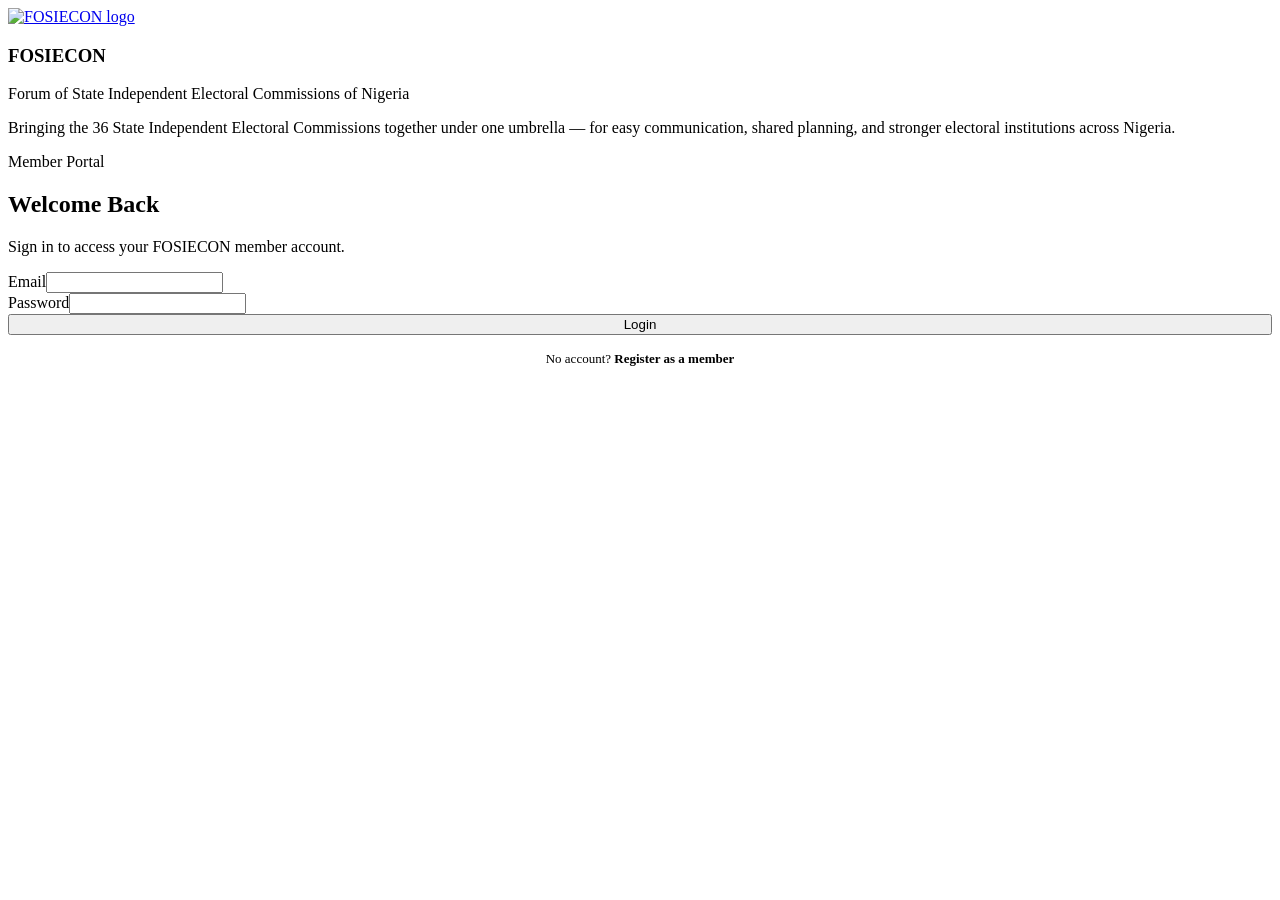
==== frontend/login.html @ e7c86346 "Add authentication system and deployment readiness fixes Adds the member/admin login system (login.h" ====
<!DOCTYPE html>
<html lang="en">
<head>
<meta charset="UTF-8">
<base href="/">
<meta name="viewport" content="width=device-width, initial-scale=1.0">
<title>Member Login | FOSIECON</title>
<meta name="description" content="Log in or register for the FOSIECON member portal.">
<meta name="robots" content="noindex, nofollow">
<link rel="icon" type="image/jpeg" href="images/logo.jpg">
<link rel="apple-touch-icon" href="images/logo.jpg">
<link rel="stylesheet" href="css/main.css">
</head>
<body>

<section class="page-section active" id="page-login">
  <div class="auth-wrap">
    <div class="auth-brand-panel">
      <a href="/" aria-label="Back to FOSIECON home">
        <div class="auth-logo-badge"><img src="images/logo.jpg" alt="FOSIECON logo"></div>
      </a>
      <h3>FOSIECON</h3>
      <div class="auth-chairman-role">Forum of State Independent Electoral Commissions of Nigeria</div>
      <p class="auth-quote">Bringing the 36 State Independent Electoral Commissions together under one umbrella — for easy communication, shared planning, and stronger electoral institutions across Nigeria.</p>
    </div>

    <div class="auth-form-panel">
      <div class="auth-form-inner">
        <div class="eyebrow">Member Portal</div>
        <h2 id="auth-heading">Welcome Back</h2>
        <p class="auth-sub" id="auth-subtext">Sign in to access your FOSIECON member account.</p>

        <form id="login-form" onsubmit="handleLogin(event)">
          <div class="form-group"><label>Email</label><input type="email" id="login-email" required></div>
          <div class="form-group"><label>Password</label><input type="password" id="login-password" required></div>
          <button class="btn-primary" type="submit" style="width:100%;justify-content:center;">Login</button>
          <div class="form-error" id="login-error"></div>
          <p style="text-align:center;margin-top:16px;font-size:13px;color:var(--slate-light);">
            No account? <a style="color:var(--navy);font-weight:600;cursor:pointer;" onclick="toggleAuthForm()">Register as a member</a>
          </p>
        </form>

        <form id="register-form" onsubmit="handleRegister(event)" style="display:none;">
          <div class="form-group"><label>Full Name</label><input type="text" id="reg-name" required></div>
          <div class="form-group"><label>Email</label><input type="email" id="reg-email" required></div>
          <div class="form-group"><label>Phone</label><input type="text" id="reg-phone"></div>
          <div class="form-group"><label>Representing Commission (optional)</label>
            <select id="reg-commission"><option value="">— Select —</option></select>
          </div>
          <div class="form-group"><label>Password</label><input type="password" id="reg-password" required minlength="8"></div>
          <button class="btn-primary" type="submit" style="width:100%;justify-content:center;">Create Account</button>
          <div class="form-error" id="register-error"></div>
          <p style="text-align:center;margin-top:16px;font-size:13px;color:var(--slate-light);">
            Already have an account? <a style="color:var(--navy);font-weight:600;cursor:pointer;" onclick="toggleAuthForm()">Login</a>
          </p>
        </form>
      </div>
    </div>
  </div>
</section>

<script src="js/api.js"></script>
<script src="js/router.js"></script>
<script src="js/auth-page.js"></script>
</body>
</html>
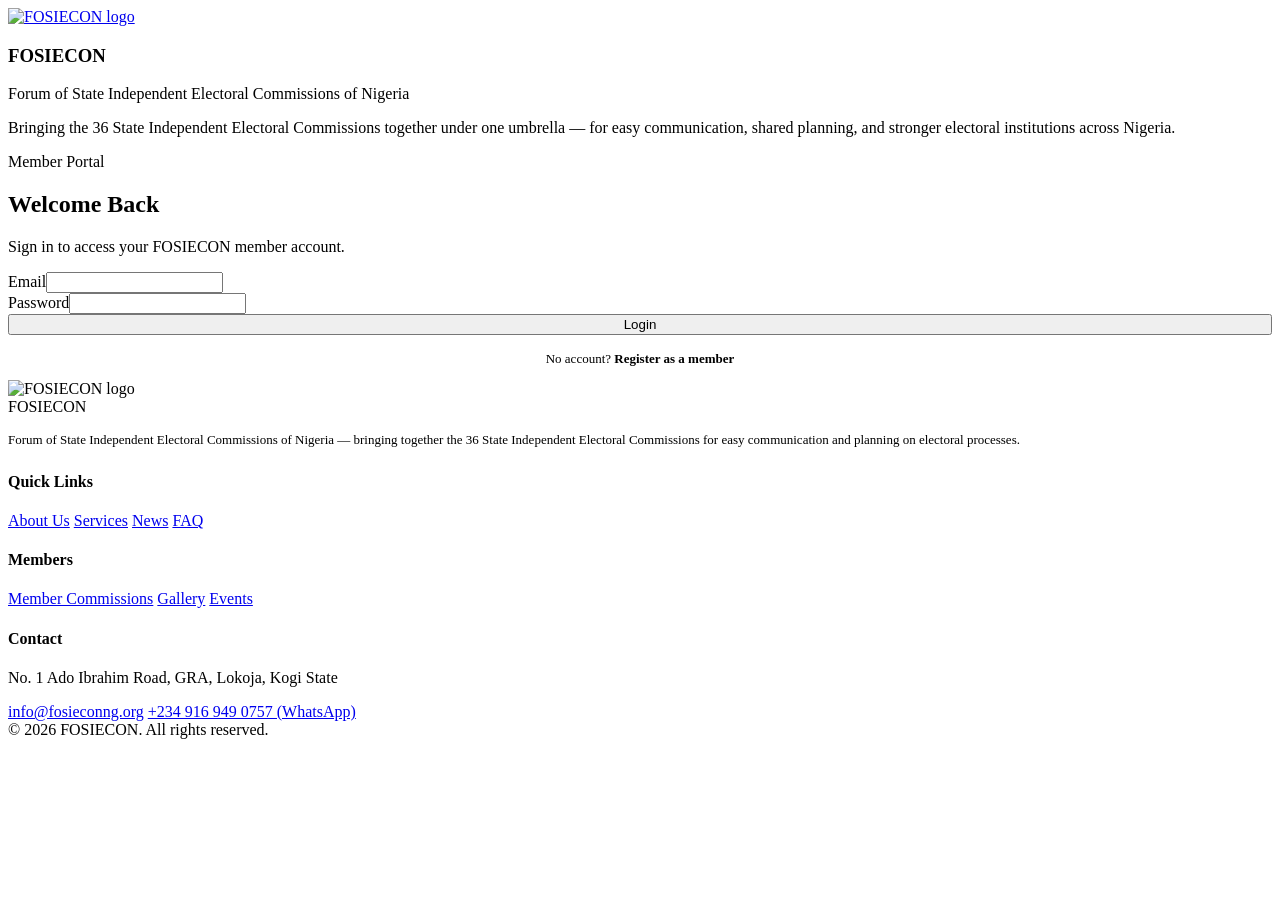
==== commit 18dd8865: "Tint Services cards; add footer to the login page Service cards were flat white, blending into the w" ====
--- a/frontend/login.html
+++ b/frontend/login.html
@@ -59,8 +59,41 @@
   </div>
 </section>
 
+<footer>
+  <div class="footer-grid">
+    <div>
+      <div class="footer-brand"><div class="nav-seal"><img src="images/logo.jpg" alt="FOSIECON logo"></div><div class="footer-brand-name">FOSIECON</div></div>
+      <p style="font-size:13px;line-height:1.7;">Forum of State Independent Electoral Commissions of Nigeria — bringing together the 36 State Independent Electoral Commissions for easy communication and planning on electoral processes.</p>
+    </div>
+    <div class="footer-col">
+      <h4>Quick Links</h4>
+      <a href="about">About Us</a>
+      <a href="services">Services</a>
+      <a href="news">News</a>
+      <a href="faq">FAQ</a>
+    </div>
+    <div class="footer-col">
+      <h4>Members</h4>
+      <a href="team">Member Commissions</a>
+      <a href="gallery">Gallery</a>
+      <a href="events">Events</a>
+    </div>
+    <div class="footer-col">
+      <h4>Contact</h4>
+      <p>No. 1 Ado Ibrahim Road, GRA, Lokoja, Kogi State</p>
+      <a href="mailto:info@fosieconng.org">info@fosieconng.org</a>
+      <a href="https://wa.me/2349169490757" target="_blank">+234 916 949 0757 (WhatsApp)</a>
+    </div>
+  </div>
+  <div class="footer-bottom">
+    <span>© <span id="footer-year"></span> FOSIECON. All rights reserved.</span>
+    <a href="privacy" style="color:rgba(255,255,255,.7);">Privacy Policy &amp; Terms</a>
+  </div>
+</footer>
+
 <script src="js/api.js"></script>
 <script src="js/router.js"></script>
 <script src="js/auth-page.js"></script>
+<script>document.getElementById('footer-year').textContent = new Date().getFullYear();</script>
 </body>
 </html>
--- a/frontend/css/main.css
+++ b/frontend/css/main.css
@@ -0,0 +1,460 @@
+/* css/main.css — FOSIECON Design System & Layout
+   Brand direction (from client brief): dark blue + white, Arial, clean and
+   minimal, professional/corporate. */
+:root {
+  --navy: #0B2A5B;
+  --navy-mid: #123B7A;
+  --navy-light: #E9EEF7;
+  --sky: #2F6FED;
+  --ivory: #F7F9FC;
+  --slate: #1F2937;
+  --slate-light: #5B6472;
+  --white: #FFFFFF;
+  --red: #C0392B;
+  --border: #DCE3EE;
+  --shadow: 0 4px 24px rgba(11,42,91,.10);
+  --radius: 8px;
+  --font-display: Arial, 'Helvetica Neue', Helvetica, sans-serif;
+  --font-body: Arial, 'Helvetica Neue', Helvetica, sans-serif;
+}
+*, *::before, *::after { box-sizing: border-box; margin: 0; padding: 0; }
+html { scroll-behavior: smooth; }
+body { font-family: var(--font-body); color: var(--slate); background: var(--white); line-height: 1.6; }
+a { color: inherit; text-decoration: none; }
+img { max-width: 100%; display: block; }
+button { cursor: pointer; font-family: var(--font-body); }
+
+/* ── Typography ───────────────────────────────────────────── */
+h1,h2,h3,h4 { line-height: 1.2; }
+.eyebrow {
+  display: inline-block; background: var(--navy-light);
+  color: var(--navy); font-size: 11px; font-weight: 700;
+  letter-spacing: 1.5px; text-transform: uppercase;
+  padding: 5px 14px; border-radius: 20px; margin-bottom: 14px;
+}
+.section-header { text-align: center; margin-bottom: 52px; }
+.section-header p { color: var(--slate-light); font-size: 16px; max-width: 640px; margin: 0 auto; line-height: 1.7; }
+.header-box {
+  display: inline-block; background: var(--navy-light); border-radius: 14px;
+  padding: 20px 36px; margin: 0 auto 16px; text-align: center;
+}
+.header-box .eyebrow { background: transparent; padding: 0; margin: 0 0 8px; }
+.header-box h2 {
+  font-family: var(--font-display); font-size: clamp(1.6rem, 3.2vw, 2.4rem);
+  font-weight: 700; color: var(--navy); margin: 0; line-height: 1.25;
+}
+
+/* ── Layout ───────────────────────────────────────────────── */
+.section { padding: 72px 5%; }
+.section-inner { max-width: 1200px; margin: 0 auto; }
+.section:nth-of-type(even) { background: var(--ivory); }
+
+/* ── Buttons ──────────────────────────────────────────────── */
+.btn-primary {
+  background: var(--navy); color: var(--white);
+  padding: 13px 28px; border-radius: var(--radius);
+  font-weight: 700; font-size: 14px; transition: .2s; border: none;
+  display: inline-flex; align-items: center; gap: 8px;
+}
+.btn-primary:hover { background: var(--navy-mid); transform: translateY(-1px); }
+.btn-outline {
+  border: 2px solid var(--navy); color: var(--navy);
+  padding: 11px 26px; border-radius: var(--radius);
+  font-weight: 600; font-size: 14px; transition: .2s; background: transparent;
+  display: inline-flex; align-items: center; gap: 8px;
+}
+.btn-outline:hover { background: var(--navy); color: var(--white); }
+.btn-danger {
+  background: var(--red); color: var(--white); padding: 8px 16px;
+  border-radius: var(--radius); font-weight: 600; font-size: 13px; border: none;
+}
+
+/* ── State indicators ────────────────────────────────────── */
+.loading { text-align: center; padding: 48px; color: var(--slate-light); font-size: 15px; }
+.loading::before { content: '⏳ '; }
+.empty-state { text-align: center; padding: 48px; color: var(--slate-light); font-style: italic; }
+.error-state { text-align: center; padding: 24px; color: var(--red); }
+
+/* ── Badges ───────────────────────────────────────────────── */
+.badge-active  { background: #d4edda; color: #155724; padding: 3px 9px; border-radius: 10px; font-size: 11px; font-weight: 600; }
+.badge-pending { background: #fff3cd; color: #856404; padding: 3px 9px; border-radius: 10px; font-size: 11px; font-weight: 600; }
+.badge-draft   { background: #e2e8f0; color: #4a5568; padding: 3px 9px; border-radius: 10px; font-size: 11px; font-weight: 600; }
+
+/* ── Chairman / member spotlight card ────────────────────── */
+.chairman-card {
+  display: grid; grid-template-columns: auto 1fr; gap: 48px;
+  align-items: center; background: var(--ivory); border-radius: 16px;
+  padding: 48px; border: 1px solid var(--border); max-width: 900px; margin: 0 auto;
+}
+.chairman-photo-wrap { text-align: center; }
+.chairman-photo {
+  width: 180px; height: 180px; border-radius: 50%; object-fit: cover;
+  border: 4px solid var(--navy); box-shadow: 0 8px 32px rgba(11,42,91,.2);
+}
+.chairman-photo.large { width: 220px; height: 220px; }
+.chairman-photo-placeholder {
+  width: 180px; height: 180px; border-radius: 50%;
+  background: var(--navy); display: flex; align-items: center; justify-content: center;
+  font-family: var(--font-display); font-size: 3rem; font-weight: 700;
+  color: var(--white); border: 4px solid var(--navy);
+}
+.chairman-photo-placeholder.large { width: 220px; height: 220px; }
+.chairman-info h2 { font-family: var(--font-display); color: var(--navy); font-size: 1.8rem; margin-bottom: 6px; }
+.chairman-role { color: var(--sky); font-weight: 700; font-size: 14px; text-transform: uppercase; letter-spacing: .5px; margin-bottom: 16px; }
+.chairman-info p { color: var(--slate-light); font-size: 15px; line-height: 1.75; margin-bottom: 14px; }
+.chairman-meta { font-size: 13px; color: var(--slate-light); }
+
+/* Chairman full profile card (Team page) — image + name/badge float together,
+   with the biography text wrapping around them, at every screen size. */
+.chairman-full-card { display: block; text-align: left; overflow: hidden; background: linear-gradient(135deg, var(--navy) 0%, #081D3F 100%); border-radius: 16px; padding: 48px; margin-bottom: 48px; }
+.chairman-full-card .chairman-photo-wrap.large { float: left; text-align: left; margin: 0 32px 16px 0; }
+.chairman-full-card .chairman-photo.large,
+.chairman-full-card .chairman-photo-placeholder.large { width: 170px; height: 170px; }
+.chairman-full-card .eyebrow { background: rgba(255,255,255,.15); color: #CFE0FF; }
+.chairman-full-card h2 { color: var(--white); font-family: var(--font-display); font-size: 1.7rem; margin-bottom: 8px; }
+.chairman-role-badge { display: inline-block; background: var(--white); color: var(--navy); padding: 4px 14px; border-radius: 20px; font-size: 12px; font-weight: 700; text-transform: uppercase; letter-spacing: .5px; margin-bottom: 16px; }
+.chairman-full-card p { color: rgba(255,255,255,.85); font-size: 15px; line-height: 1.75; text-align: justify; }
+.chairman-details { margin-top: 16px; display: flex; flex-direction: column; gap: 6px; }
+.chairman-details > div { color: rgba(255,255,255,.75); font-size: 13px; }
+
+/* ── Team grid ────────────────────────────────────────────── */
+.team-grid-inner { display: grid; grid-template-columns: repeat(4,1fr); gap: 24px; }
+.team-card { text-align: center; }
+.team-photo-wrap { margin-bottom: 14px; }
+.team-photo-img { width: 100px; height: 100px; border-radius: 50%; object-fit: cover; margin: 0 auto; border: 3px solid var(--border); }
+.team-photo { width: 100px; height: 100px; border-radius: 50%; margin: 0 auto; background: linear-gradient(135deg, var(--navy), #081D3F); display: flex; align-items: center; justify-content: center; font-family: var(--font-display); font-size: 1.8rem; font-weight: 700; color: var(--white); border: 3px solid var(--border); }
+.team-card h3 { font-family: var(--font-display); font-size: 1rem; color: var(--navy); margin-bottom: 4px; }
+.team-card .team-role { font-size: 12px; color: var(--sky); font-weight: 600; text-transform: uppercase; letter-spacing: .5px; margin-bottom: 6px; }
+.team-card p { font-size: 13px; color: var(--slate-light); }
+
+/* ── Member-state directory ──────────────────────────────── */
+.members-grid { display: grid; grid-template-columns: repeat(auto-fill, minmax(220px, 1fr)); gap: 16px; }
+.member-card { background: var(--white); border: 1px solid var(--border); border-radius: var(--radius); padding: 18px 20px; transition: .2s; }
+.member-card:hover { box-shadow: var(--shadow); border-color: var(--navy); }
+.member-card .member-state { font-family: var(--font-display); font-weight: 700; color: var(--navy); font-size: 15px; }
+.member-card .member-name { font-size: 12px; color: var(--slate-light); margin-top: 6px; line-height: 1.5; }
+.member-card .member-name strong { color: var(--sky); font-weight: 700; letter-spacing: .5px; }
+.member-card .member-chairman { font-size: 12px; color: var(--slate); margin-top: 8px; padding-top: 8px; border-top: 1px solid var(--border); font-weight: 600; }
+
+/* ── Article modal ────────────────────────────────────────── */
+.modal-overlay {
+  display: none; position: fixed; inset: 0; background: rgba(0,0,0,.6);
+  z-index: 3000; align-items: flex-start; justify-content: center;
+  padding: 60px 20px; overflow-y: auto;
+}
+.modal-overlay.open { display: flex; }
+.modal-box {
+  background: var(--white); border-radius: 12px; max-width: 800px; width: 100%;
+  padding: 40px; position: relative;
+}
+.modal-close {
+  position: absolute; top: 16px; right: 16px;
+  background: none; border: none; font-size: 24px; color: var(--slate-light); cursor: pointer;
+}
+.modal-date { font-size: 13px; color: var(--slate-light); margin-bottom: 20px; }
+.modal-box h2 { font-family: var(--font-display); color: var(--navy); font-size: 1.6rem; margin-bottom: 8px; }
+#modal-content { color: var(--slate); font-size: 15px; line-height: 1.8; }
+#modal-content p { margin-bottom: 14px; }
+#modal-media:empty { display: none; }
+#modal-media { margin-bottom: 20px; border-radius: 8px; overflow: hidden; background: #081D3F; }
+
+/* ── Downloads / Publications ─────────────────────────────── */
+.downloads-grid { display: grid; grid-template-columns: repeat(3, 1fr); gap: 20px; }
+.download-card { background: var(--ivory); border: 1px solid var(--border); border-radius: 12px; padding: 24px; display: flex; gap: 16px; align-items: flex-start; transition: .2s; }
+.download-card:hover { border-color: var(--navy); }
+.dl-icon { font-size: 28px; flex-shrink: 0; }
+.dl-info h4 { font-size: 14px; font-weight: 700; color: var(--navy); margin-bottom: 4px; }
+.dl-info p { font-size: 12px; color: var(--slate-light); margin-bottom: 8px; }
+.dl-size { font-size: 11px; color: var(--slate-light); display: block; margin-bottom: 8px; }
+.dl-btn { display: inline-flex; align-items: center; gap: 6px; background: var(--navy); color: var(--white); padding: 6px 14px; border-radius: 4px; font-size: 12px; font-weight: 600; transition: .2s; border: none; cursor: pointer; }
+.dl-btn:hover { background: var(--navy-mid); }
+.doc-modal-box { max-width: 960px; }
+.doc-viewer-wrap { position: relative; width: 100%; height: 75vh; border: 1px solid var(--border); border-radius: 8px; overflow: hidden; background: var(--ivory); }
+.doc-viewer-frame { width: 100%; height: 100%; border: 0; display: block; }
+.doc-viewer-note { margin-top: 12px; font-size: 12px; color: var(--slate-light); text-align: center; font-style: italic; }
+#modal-media video { width: 100%; max-height: 60vh; display: block; }
+#modal-media audio { width: 100%; display: block; padding: 16px; box-sizing: border-box; }
+
+/* ── Admin photo upload ───────────────────────────────────── */
+.admin-photo-section { background: var(--ivory); border-radius: 12px; padding: 24px; margin-bottom: 24px; }
+.admin-photo-section h4 { font-family: var(--font-display); color: var(--navy); margin-bottom: 14px; }
+
+/* ── Admin panel: left sidebar + content, not a horizontal tab row ── */
+.admin-bar{background:var(--slate);padding:12px 5%;display:flex;align-items:center;justify-content:space-between;gap:12px;}
+.admin-bar h3{color:var(--white);font-size:14px;font-weight:700;font-family:var(--font-display);}
+.admin-bar span{color:rgba(255,255,255,.6);font-size:12px;}
+.admin-hamburger{display:none;flex-direction:column;gap:5px;cursor:pointer;padding:6px;background:none;border:none;flex-shrink:0;}
+.admin-hamburger span{width:22px;height:2px;background:var(--white);border-radius:2px;display:block;}
+.admin-grid{display:grid;grid-template-columns:230px 1fr;min-height:70vh;}
+.admin-sidebar{background:var(--navy);padding:20px 0;position:sticky;top:0;max-height:100vh;overflow-y:auto;align-self:start;}
+.admin-sidebar a{display:flex;align-items:center;gap:10px;padding:12px 20px;color:rgba(255,255,255,.75);font-size:13px;font-weight:500;transition:.2s;cursor:pointer;}
+.admin-sidebar a:hover,.admin-sidebar a.active{background:rgba(255,255,255,.1);color:var(--white);border-left:3px solid var(--sky);padding-left:17px;}
+.admin-sidebar-close{display:none;}
+.admin-content{padding:32px;background:var(--ivory);min-width:0;}
+.current-photo { margin-bottom: 12px; }
+
+/* ── Form elements ────────────────────────────────────────── */
+.form-group { margin-bottom: 20px; }
+.form-group label { display: block; font-size: 13px; font-weight: 600; color: var(--navy); margin-bottom: 7px; text-transform: uppercase; letter-spacing: .5px; }
+.form-group input,
+.form-group select,
+.form-group textarea {
+  width: 100%; padding: 12px 16px; border: 1.5px solid var(--border);
+  border-radius: var(--radius); font-family: var(--font-body); font-size: 14px;
+  color: var(--slate); background: var(--white); transition: .2s;
+}
+.form-group input:focus,
+.form-group select:focus,
+.form-group textarea:focus { outline: none; border-color: var(--navy); box-shadow: 0 0 0 3px rgba(11,42,91,.1); }
+.form-group textarea { resize: vertical; min-height: 120px; }
+.form-row { display: grid; grid-template-columns: 1fr 1fr; gap: 16px; }
+.contact-layout { display: grid; grid-template-columns: 1fr 1.3fr; gap: 48px; max-width: 1000px; margin: 0 auto; }
+.form-success { display: none; background: #d4edda; border: 1px solid #c3e6cb; color: #155724; padding: 14px; border-radius: var(--radius); margin-top: 12px; text-align: center; font-size: 14px; }
+.form-error  { display: none; background: #f8d7da; border: 1px solid #f5c6cb; color: #721c24; padding: 14px; border-radius: var(--radius); margin-top: 12px; font-size: 14px; }
+
+/* ── Gallery ──────────────────────────────────────────────── */
+.gallery-grid { display: flex; flex-direction: column; gap: 20px; }
+.gallery-group { border: 1px solid var(--border); border-radius: var(--radius); overflow: hidden; background: var(--white); }
+.gallery-group-header { display: flex; align-items: center; justify-content: space-between; padding: 16px 22px; cursor: pointer; background: var(--navy-light); color: var(--navy); font-family: var(--font-display); font-weight: 700; font-size: 16px; }
+.gallery-group-count { font-weight: 500; font-size: 13px; color: var(--slate-light); }
+.gallery-toggle { transition: transform .25s ease; }
+.gallery-group.open .gallery-toggle { transform: rotate(180deg); }
+.gallery-group-body { display: none; grid-template-columns: repeat(5, 1fr); gap: 14px; padding: 20px; }
+.gallery-group.open .gallery-group-body { display: grid; }
+.gallery-item { width: 100%; height: 220px; border-radius: var(--radius); overflow: hidden; position: relative; cursor: pointer; box-shadow: var(--shadow); transition: transform .2s ease; }
+.gallery-item:hover { transform: translateY(-3px); }
+.gallery-item img, .gallery-item .gallery-media-frame { width: 100%; height: 100%; object-fit: cover; border: none; display: block; }
+.gallery-item .gallery-placeholder { width: 100%; height: 100%; display: flex; flex-direction: column; align-items: center; justify-content: center; background: var(--ivory); color: var(--slate-light); font-size: 32px; text-align: center; gap: 6px; }
+.gallery-item .gallery-caption { position: absolute; left: 0; right: 0; bottom: 0; padding: 8px 10px; background: linear-gradient(0deg, rgba(0,0,0,.75), transparent); color: var(--white); font-size: 12px; line-height: 1.35; max-height: 100%; overflow: hidden; }
+.gallery-item.video-item::before { content: '▶'; position: absolute; top: 10px; right: 10px; z-index: 1; background: rgba(0,0,0,.55); color: var(--white); width: 28px; height: 28px; border-radius: 50%; display: flex; align-items: center; justify-content: center; font-size: 12px; }
+
+.gallery-modal { display: none; position: fixed; inset: 0; background: rgba(8,29,63,.85); z-index: 1000; align-items: center; justify-content: center; padding: 24px; }
+.gallery-modal.open { display: flex; }
+.gallery-modal-box { background: var(--white); border-radius: var(--radius); max-width: 720px; width: 100%; max-height: 90vh; overflow-y: auto; position: relative; }
+.gallery-modal-close { position: absolute; top: 10px; right: 10px; z-index: 1; background: rgba(0,0,0,.55); color: var(--white); border: none; width: 32px; height: 32px; border-radius: 50%; font-size: 16px; }
+.gallery-modal-image { width: 100%; max-height: 60vh; object-fit: contain; background: #081D3F; display: block; border: none; }
+.gallery-modal-title { font-family: var(--font-display); color: var(--navy); font-size: 1.2rem; margin: 18px 22px 6px; }
+.gallery-modal-caption { color: var(--slate-light); font-size: 14px; margin: 0 22px 20px; line-height: 1.6; }
+.gallery-modal-nav { display: none; position: absolute; top: 50%; transform: translateY(-50%); z-index: 1; background: rgba(0,0,0,.55); color: var(--white); border: none; width: 38px; height: 38px; border-radius: 50%; font-size: 20px; cursor: pointer; align-items: center; justify-content: center; transition: .2s; }
+.gallery-modal-nav:hover { background: rgba(0,0,0,.8); }
+.gallery-modal-prev { left: 10px; }
+.gallery-modal-next { right: 10px; }
+.gallery-modal-footer { display: flex; align-items: center; justify-content: space-between; margin: 0 22px 18px; }
+.gallery-modal-counter { font-size: 12px; color: var(--slate-light); }
+.gallery-modal-playpause { display: none; background: var(--ivory); border: 1px solid var(--border); border-radius: 20px; padding: 5px 14px; font-size: 12px; font-weight: 600; color: var(--navy); cursor: pointer; }
+
+/* ── Testimonials ─────────────────────────────────────────── */
+.testimonials-grid { display: grid; grid-template-columns: repeat(3, 1fr); gap: 24px; }
+.testimonial-card { background: var(--white); border: 1px solid var(--border); border-left: 4px solid var(--navy); border-radius: 12px; padding: 28px; }
+.testimonial-card .stars { color: #F5A623; font-size: 14px; margin-bottom: 12px; }
+.testimonial-card p { font-size: 14px; color: var(--slate); line-height: 1.7; margin-bottom: 16px; }
+.testimonial-author { font-family: var(--font-display); font-weight: 700; color: var(--navy); font-size: 14px; }
+.testimonial-author span { display: block; font-size: 12px; color: var(--slate-light); font-weight: 400; margin-top: 2px; }
+
+/* ── FAQ accordion ────────────────────────────────────────── */
+.faq-list { max-width: 820px; margin: 0 auto; display: flex; flex-direction: column; gap: 12px; }
+.faq-item { border: 1px solid var(--border); border-radius: var(--radius); overflow: hidden; background: var(--white); }
+.faq-question { display: flex; align-items: center; justify-content: space-between; padding: 18px 22px; cursor: pointer; font-weight: 700; color: var(--navy); font-size: 15px; }
+.faq-toggle { transition: transform .25s ease; flex-shrink: 0; margin-left: 12px; }
+.faq-item.open .faq-toggle { transform: rotate(45deg); }
+.faq-answer { max-height: 0; overflow: hidden; transition: max-height .25s ease; }
+.faq-item.open .faq-answer { max-height: 400px; }
+.faq-answer-inner { padding: 0 22px 18px; font-size: 14px; color: var(--slate-light); line-height: 1.7; }
+
+/* ── Events / calendar ────────────────────────────────────── */
+.events-list { display: flex; flex-direction: column; gap: 14px; max-width: 820px; margin: 0 auto; }
+.event-card { display: grid; grid-template-columns: 90px 1fr; gap: 20px; background: var(--white); border: 1px solid var(--border); border-radius: var(--radius); padding: 20px; align-items: center; }
+.event-date-box { background: var(--navy); color: var(--white); border-radius: var(--radius); text-align: center; padding: 12px 6px; }
+.event-date-box .day { font-family: var(--font-display); font-size: 1.6rem; font-weight: 700; display: block; line-height: 1; }
+.event-date-box .mon { font-size: 11px; text-transform: uppercase; letter-spacing: .5px; }
+.event-card h3 { font-family: var(--font-display); color: var(--navy); font-size: 1rem; margin-bottom: 4px; }
+.event-card p { font-size: 13px; color: var(--slate-light); }
+.event-meta { font-size: 12px; color: var(--sky); font-weight: 600; margin-top: 6px; }
+
+/* ── Downloads ────────────────────────────────────────────── */
+.downloads-list { display: flex; flex-direction: column; gap: 10px; max-width: 820px; margin: 0 auto; }
+.download-row { display: flex; align-items: center; justify-content: space-between; gap: 16px; background: var(--white); border: 1px solid var(--border); border-radius: var(--radius); padding: 16px 20px; }
+.download-row h4 { font-family: var(--font-display); font-size: 14px; color: var(--navy); }
+.download-row p { font-size: 12px; color: var(--slate-light); margin-top: 2px; }
+
+/* ── Auth (Login / Register) split panel ─────────────────────── */
+.auth-wrap { display: grid; grid-template-columns: 1fr 1fr; min-height: calc(100vh - 70px - 38px); }
+.auth-brand-panel {
+  background: linear-gradient(160deg, var(--navy) 0%, #081D3F 100%);
+  color: var(--white); display: flex; flex-direction: column; align-items: center;
+  justify-content: center; text-align: center; padding: 56px 48px; position: relative; overflow: hidden;
+}
+.auth-brand-panel::before {
+  content: ''; position: absolute; left: -120px; bottom: -120px; width: 420px; height: 420px;
+  border-radius: 50%; background: radial-gradient(circle, rgba(255,255,255,.07) 0%, transparent 70%);
+}
+.auth-logo-badge {
+  width: 96px; height: 96px; border-radius: 50%; background: var(--white);
+  padding: 10px; box-sizing: border-box; display: flex; align-items: center; justify-content: center;
+  border: 3px solid rgba(255,255,255,.85); box-shadow: 0 12px 32px rgba(0,0,0,.3); margin-bottom: 20px;
+}
+.auth-logo-badge img { width: 100%; height: 100%; object-fit: contain; }
+.auth-brand-panel h3 { font-family: var(--font-display); font-size: 1.5rem; letter-spacing: .5px; margin-bottom: 6px; }
+.auth-chairman-role { font-size: 12px; color: #CFE0FF; text-transform: uppercase; letter-spacing: .6px; font-weight: 700; margin-bottom: 24px; max-width: 320px; text-align: center; }
+.auth-quote { font-size: 14.5px; color: rgba(255,255,255,.85); line-height: 1.8; max-width: 380px; margin-bottom: 0; }
+.auth-form-panel { display: flex; align-items: center; justify-content: center; padding: 56px 40px; background: var(--white); }
+.auth-form-inner { width: 100%; max-width: 380px; }
+.auth-form-inner .eyebrow { margin-bottom: 10px; }
+.auth-form-inner h2 { font-family: var(--font-display); color: var(--navy); font-size: 1.7rem; margin-bottom: 6px; }
+.auth-sub { color: var(--slate-light); font-size: 14px; margin-bottom: 28px; }
+@media (max-width: 900px) {
+  .auth-wrap { grid-template-columns: 1fr; min-height: auto; }
+  .auth-brand-panel { padding: 40px 24px; }
+  .auth-logo-badge { width: 76px; height: 76px; }
+  .auth-form-panel { padding: 40px 24px; }
+}
+
+/* ── Inline critical styles (nav, hero) ──────────────────────── */
+#navbar{position:fixed;top:0;left:0;right:0;z-index:1000;background:var(--navy);display:flex;align-items:center;justify-content:space-between;padding:0 5%;height:70px;box-shadow:0 2px 12px rgba(0,0,0,.2);}
+.nav-brand{display:flex;align-items:center;gap:14px;cursor:pointer;}
+.nav-seal{width:46px;height:46px;background:var(--white);border-radius:50%;overflow:hidden;display:flex;align-items:center;justify-content:center;font-family:var(--font-display);font-weight:700;font-size:12px;color:var(--navy);text-align:center;line-height:1.1;flex-shrink:0;}
+.nav-seal img{width:100%;height:100%;object-fit:contain;padding:4px;border-radius:50%;display:block;box-sizing:border-box;}
+.nav-title{font-family:var(--font-display);font-size:15px;color:var(--white);font-weight:700;line-height:1.2;}
+.nav-title span{display:block;font-size:11px;font-weight:400;color:#CFE0FF;letter-spacing:.5px;}
+.nav-links{display:flex;align-items:center;gap:4px;list-style:none;}
+.nav-links a{color:rgba(255,255,255,.85);font-size:13px;font-weight:500;padding:6px 9px;border-radius:4px;transition:.2s;white-space:nowrap;cursor:pointer;}
+.nav-links a:hover,.nav-links a.active{color:var(--white);background:rgba(255,255,255,.12);}
+.nav-links .nav-cta{background:var(--white);color:var(--navy)!important;padding:7px 14px;border-radius:4px;font-weight:600;}
+.nav-links .nav-cta:hover{background:#DCE8FF;}
+.hamburger{display:none;flex-direction:column;gap:5px;cursor:pointer;padding:4px;background:none;border:none;}
+.hamburger span{width:22px;height:2px;background:var(--white);border-radius:2px;display:block;}
+#mobile-menu{display:none;position:fixed;top:70px;left:0;right:0;background:var(--navy);padding:16px 5%;z-index:999;box-shadow:0 4px 12px rgba(0,0,0,.2);max-height:calc(100vh - 70px);overflow-y:auto;}
+#mobile-menu.open{display:block;}
+#mobile-menu a{display:block;color:var(--white);padding:10px 0;border-bottom:1px solid rgba(255,255,255,.1);font-size:14px;cursor:pointer;}
+.page-section{display:none;}
+.page-section.active{display:block;margin-top:70px;}
+body.admin-mode .page-section.active{margin-top:0;}
+.page-section.page-enter{opacity:0;transform:translateY(10px);}
+.page-section.page-enter-active{opacity:1;transform:translateY(0);transition:opacity .3s ease,transform .3s ease;}
+
+/* HERO */
+.hero{min-height:80vh;background:linear-gradient(135deg,var(--navy) 0%,#081D3F 60%,var(--navy-mid) 100%);display:flex;align-items:center;padding:60px 5% 80px;position:relative;overflow:hidden;}
+.hero::before{content:'';position:absolute;right:-100px;top:-100px;width:600px;height:600px;border-radius:50%;background:radial-gradient(circle,rgba(255,255,255,.08) 0%,transparent 70%);pointer-events:none;}
+.hero-grid{display:grid;grid-template-columns:1fr 1fr;gap:60px;align-items:center;max-width:1200px;margin:0 auto;width:100%;}
+.hero-badge{display:inline-flex;align-items:center;gap:8px;background:rgba(255,255,255,.12);border:1px solid rgba(255,255,255,.25);color:#CFE0FF;padding:6px 14px;border-radius:20px;font-size:12px;font-weight:600;letter-spacing:.5px;margin-bottom:20px;}
+.hero h1{font-family:var(--font-display);color:var(--white);font-size:clamp(2rem,4.2vw,3.2rem);font-weight:700;line-height:1.18;margin-bottom:20px;}
+.hero h1 em{color:#9DC0FF;font-style:normal;display:block;}
+.hero-sub{color:rgba(255,255,255,.8);font-size:16px;line-height:1.7;margin-bottom:32px;max-width:520px;}
+.hero-btns{display:flex;gap:14px;flex-wrap:wrap;}
+.btn-hero-outline{border:2px solid rgba(255,255,255,.4);color:var(--white);padding:11px 26px;border-radius:var(--radius);font-weight:600;font-size:14px;background:transparent;cursor:pointer;display:inline-flex;align-items:center;gap:8px;transition:.2s;}
+.btn-hero-outline:hover{border-color:var(--white);background:rgba(255,255,255,.08);}
+.hero-visual{display:flex;flex-direction:column;align-items:center;gap:18px;}
+.hero-logo-badge{width:128px;height:128px;border-radius:50%;overflow:hidden;padding:6px;background:rgba(255,255,255,.95);border:4px solid rgba(255,255,255,.35);box-shadow:0 12px 32px rgba(0,0,0,.22);display:flex;align-items:center;justify-content:center;}
+.hero-logo-badge img{width:100%;height:100%;object-fit:contain;border-radius:50%;display:block;}
+
+/* STATS */
+.stats-strip{background:var(--ivory);border-top:3px solid var(--navy);padding:40px 5%;}
+.stats-grid{display:grid;grid-template-columns:repeat(3,1fr);gap:20px;max-width:900px;margin:0 auto;text-align:center;}
+.stat-num{font-family:var(--font-display);font-size:2.4rem;font-weight:700;color:var(--navy);display:block;line-height:1;}
+.stat-label{font-size:12px;color:var(--slate-light);font-weight:500;margin-top:4px;text-transform:uppercase;letter-spacing:.5px;}
+
+/* SERVICES */
+.services-grid{display:grid;grid-template-columns:repeat(3,1fr);gap:24px;}
+/* Home page "Our Core Mandate" grid: 2 per row on laptop/desktop, 1 per row on mobile
+   (not the 3-then-2 pattern the general .services-grid uses on the Services page). */
+#home-services-grid{grid-template-columns:repeat(2,1fr);}
+@media (max-width:580px){
+  #home-services-grid{grid-template-columns:1fr;}
+}
+.service-card{background:var(--ivory);border:1px solid var(--border);border-radius:12px;padding:32px 28px;transition:.25s;position:relative;overflow:hidden;}
+.service-card::before{content:'';position:absolute;top:0;left:0;right:0;height:4px;background:var(--navy);transform:scaleX(0);transform-origin:left;transition:.3s;pointer-events:none;}
+.service-card:hover{box-shadow:var(--shadow);transform:translateY(-3px);background:var(--white);}
+.service-card:hover::before{transform:scaleX(1);}
+.service-icon{width:52px;height:52px;background:var(--navy-light);border-radius:10px;display:flex;align-items:center;justify-content:center;margin-bottom:18px;font-size:24px;}
+.service-card h3{font-family:var(--font-display);font-size:1.15rem;color:var(--navy);margin-bottom:10px;}
+.service-card p{font-size:14px;color:var(--slate-light);line-height:1.65;}
+
+/* NEWS */
+.news-grid{display:grid;grid-template-columns:repeat(3,1fr);gap:24px;}
+.news-card{background:var(--white);border:1px solid var(--border);border-radius:12px;overflow:hidden;transition:.25s;cursor:pointer;}
+.news-card:hover{box-shadow:var(--shadow);transform:translateY(-2px);}
+.news-img{height:180px;background:linear-gradient(135deg,var(--navy-light),var(--ivory));display:flex;align-items:center;justify-content:center;font-size:40px;overflow:hidden;position:relative;}
+.news-img img{width:100%;height:100%;object-fit:cover;}
+.news-img.has-media::after{content:'▶';position:absolute;top:10px;right:10px;z-index:1;background:rgba(0,0,0,.55);color:var(--white);width:28px;height:28px;border-radius:50%;display:flex;align-items:center;justify-content:center;font-size:12px;}
+.news-body{padding:20px;}
+.news-tag{font-size:11px;font-weight:700;color:var(--sky);text-transform:uppercase;letter-spacing:.5px;margin-bottom:8px;}
+.news-card h3{font-family:var(--font-display);font-size:1rem;color:var(--navy);margin-bottom:8px;line-height:1.4;}
+.news-card p{font-size:13px;color:var(--slate-light);line-height:1.6;}
+.news-date{display:flex;align-items:center;gap:6px;margin-top:12px;font-size:12px;color:var(--slate-light);}
+
+/* ── Footer ───────────────────────────────────────────────── */
+footer{background:var(--navy);color:rgba(255,255,255,.8);padding:56px 5% 24px;}
+.footer-grid{display:grid;grid-template-columns:1.4fr 1fr 1fr 1.2fr;gap:40px;max-width:1200px;margin:0 auto;}
+.footer-brand{display:flex;align-items:center;gap:12px;margin-bottom:14px;}
+.footer-brand .nav-seal{width:40px;height:40px;}
+.footer-brand-name{font-family:var(--font-display);font-weight:700;color:var(--white);font-size:15px;}
+.footer-col h4{color:var(--white);font-size:13px;text-transform:uppercase;letter-spacing:.5px;margin-bottom:16px;}
+.footer-col a,.footer-col p{display:block;color:rgba(255,255,255,.7);font-size:13px;margin-bottom:10px;cursor:pointer;line-height:1.6;}
+.footer-col a:hover{color:var(--white);}
+.footer-bottom{max-width:1200px;margin:40px auto 0;padding-top:20px;border-top:1px solid rgba(255,255,255,.12);display:flex;justify-content:space-between;flex-wrap:wrap;gap:10px;font-size:12px;color:rgba(255,255,255,.55);}
+
+/* ── WhatsApp floating button ─────────────────────────────── */
+.whatsapp-float{position:fixed;bottom:24px;right:24px;z-index:900;width:56px;height:56px;border-radius:50%;background:#25D366;display:flex;align-items:center;justify-content:center;box-shadow:0 8px 24px rgba(0,0,0,.25);color:var(--white);font-size:28px;transition:.2s;}
+.whatsapp-float:hover{transform:scale(1.08);}
+
+/* ── Responsive ───────────────────────────────────────────── */
+@media (max-width: 1100px) {
+  .gallery-group-body { grid-template-columns: repeat(3, 1fr); }
+  .services-grid,.news-grid,.testimonials-grid,.downloads-grid { grid-template-columns: repeat(2, 1fr); }
+  .footer-grid { grid-template-columns: 1fr 1fr; }
+}
+@media (max-width: 900px) {
+  .nav-links{display:none;}
+  .hamburger{display:flex;}
+  .hero-grid{grid-template-columns:1fr;text-align:center;}
+  .hero-sub{margin-left:auto;margin-right:auto;}
+  .hero-btns{justify-content:center;}
+  .chairman-card { grid-template-columns: 1fr; text-align: center; gap: 24px; }
+  .team-grid-inner { grid-template-columns: 1fr 1fr; }
+  .form-row { grid-template-columns: 1fr; }
+  .contact-layout { grid-template-columns: 1fr; gap: 32px; }
+  .gallery-group-body { grid-template-columns: repeat(2, 1fr); }
+  .stats-grid{grid-template-columns:1fr 1fr;}
+  .event-card{grid-template-columns:70px 1fr;}
+  .admin-hamburger{display:flex;}
+  .admin-grid{grid-template-columns:1fr;}
+  .admin-sidebar{display:none;position:fixed;inset:0;z-index:2000;padding:16px 0 24px;}
+  .admin-sidebar.open{display:flex;flex-direction:column;overflow-y:auto;}
+  .admin-sidebar a{padding:14px 24px;font-size:14px;}
+  .admin-sidebar-close{display:flex;align-items:center;gap:10px;padding:12px 20px;margin-bottom:8px;color:var(--white);font-size:14px;font-weight:700;cursor:pointer;border-bottom:1px solid rgba(255,255,255,.15);}
+}
+@media (max-width: 580px) {
+  .section { padding: 48px 5%; }
+  .team-grid-inner { grid-template-columns: 1fr 1fr; }
+  .chairman-full-card { padding: 28px; }
+  .chairman-full-card .chairman-photo-wrap.large{float:none;margin:0 auto 16px;text-align:center;}
+  .gallery-group-body { grid-template-columns: 1fr; }
+  .gallery-item { height: 160px; }
+  .services-grid,.news-grid,.testimonials-grid,.downloads-grid { grid-template-columns: 1fr; }
+  .stats-grid{grid-template-columns:1fr;}
+  .footer-grid{grid-template-columns:1fr;}
+  .whatsapp-float{width:48px;height:48px;font-size:22px;bottom:16px;right:16px;}
+}
+
+/* ── Motion ───────────────────────────────────────────────────
+   Hero entrance (pure CSS, no scroll needed — these are above the
+   fold) plus a scroll-reveal system (js/animate.js) applied to
+   section headers and cards as they enter the viewport. */
+@keyframes rise-in { from { opacity: 0; transform: translateY(18px); } to { opacity: 1; transform: translateY(0); } }
+.hero-badge, .hero h1, .hero-sub, .hero-btns, .hero-visual {
+  opacity: 0; animation: rise-in .7s cubic-bezier(.2,.7,.3,1) forwards;
+}
+.hero-badge  { animation-delay: .05s; }
+.hero h1     { animation-delay: .18s; }
+.hero-sub    { animation-delay: .32s; }
+.hero-btns   { animation-delay: .46s; }
+.hero-visual { animation-delay: .25s; }
+
+.reveal { opacity: 0; transform: translateY(28px); transition: opacity .6s ease, transform .6s ease; }
+.reveal.is-visible { opacity: 1; transform: translateY(0); }
+
+@media (prefers-reduced-motion: reduce) {
+  .hero-badge, .hero h1, .hero-sub, .hero-btns, .hero-visual, .reveal, .page-enter, .page-enter-active {
+    animation: none !important; transition: none !important; opacity: 1 !important; transform: none !important;
+  }
+}
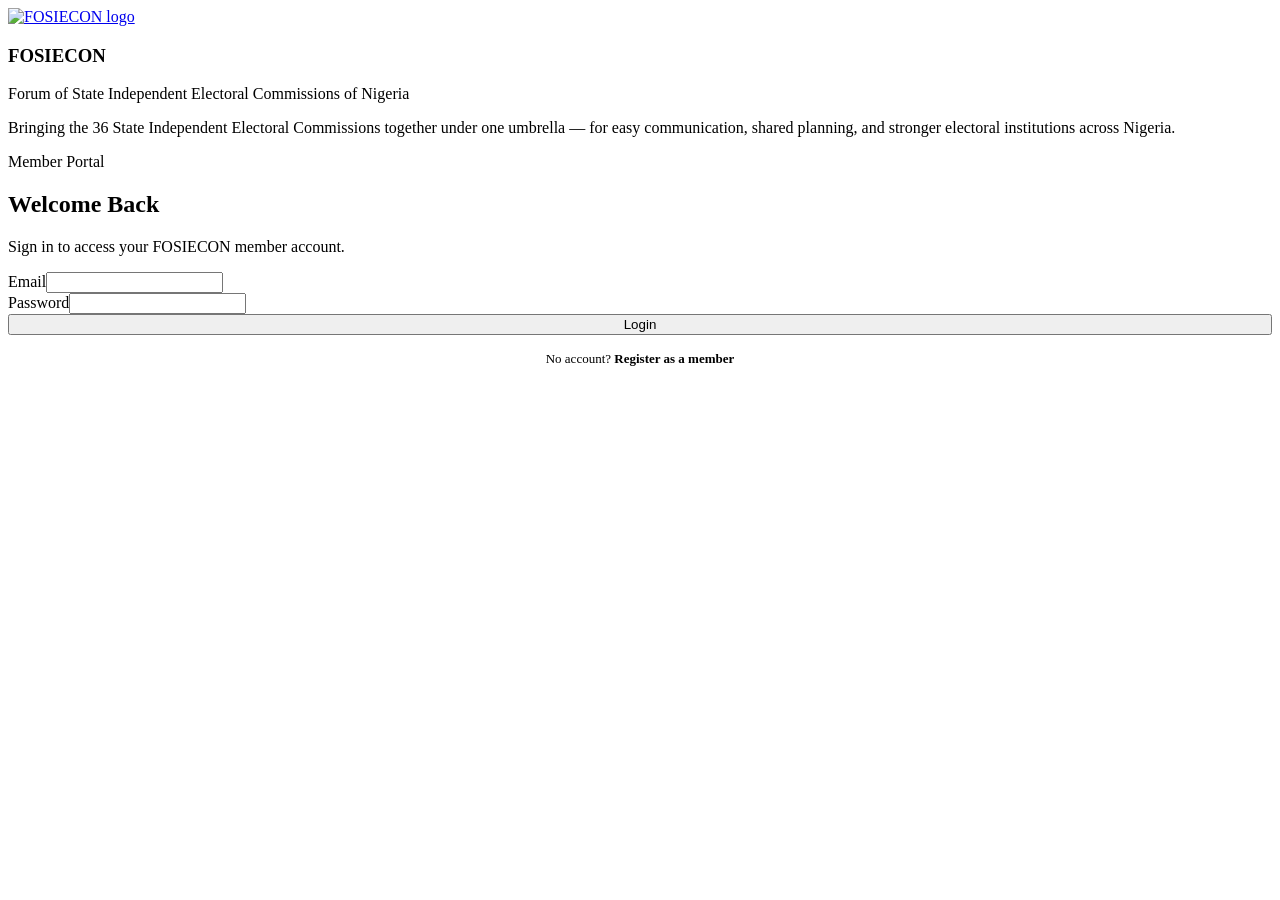
==== commit bcb306d8: "Remove footer from the login page Co-Authored-By: Claude Sonnet 5 <noreply@anthropic.com>" ====
--- a/frontend/login.html
+++ b/frontend/login.html
@@ -59,41 +59,8 @@
   </div>
 </section>
 
-<footer>
-  <div class="footer-grid">
-    <div>
-      <div class="footer-brand"><div class="nav-seal"><img src="images/logo.jpg" alt="FOSIECON logo"></div><div class="footer-brand-name">FOSIECON</div></div>
-      <p style="font-size:13px;line-height:1.7;">Forum of State Independent Electoral Commissions of Nigeria — bringing together the 36 State Independent Electoral Commissions for easy communication and planning on electoral processes.</p>
-    </div>
-    <div class="footer-col">
-      <h4>Quick Links</h4>
-      <a href="about">About Us</a>
-      <a href="services">Services</a>
-      <a href="news">News</a>
-      <a href="faq">FAQ</a>
-    </div>
-    <div class="footer-col">
-      <h4>Members</h4>
-      <a href="team">Member Commissions</a>
-      <a href="gallery">Gallery</a>
-      <a href="events">Events</a>
-    </div>
-    <div class="footer-col">
-      <h4>Contact</h4>
-      <p>No. 1 Ado Ibrahim Road, GRA, Lokoja, Kogi State</p>
-      <a href="mailto:info@fosieconng.org">info@fosieconng.org</a>
-      <a href="https://wa.me/2349169490757" target="_blank">+234 916 949 0757 (WhatsApp)</a>
-    </div>
-  </div>
-  <div class="footer-bottom">
-    <span>© <span id="footer-year"></span> FOSIECON. All rights reserved.</span>
-    <a href="privacy" style="color:rgba(255,255,255,.7);">Privacy Policy &amp; Terms</a>
-  </div>
-</footer>
-
 <script src="js/api.js"></script>
 <script src="js/router.js"></script>
 <script src="js/auth-page.js"></script>
-<script>document.getElementById('footer-year').textContent = new Date().getFullYear();</script>
 </body>
 </html>
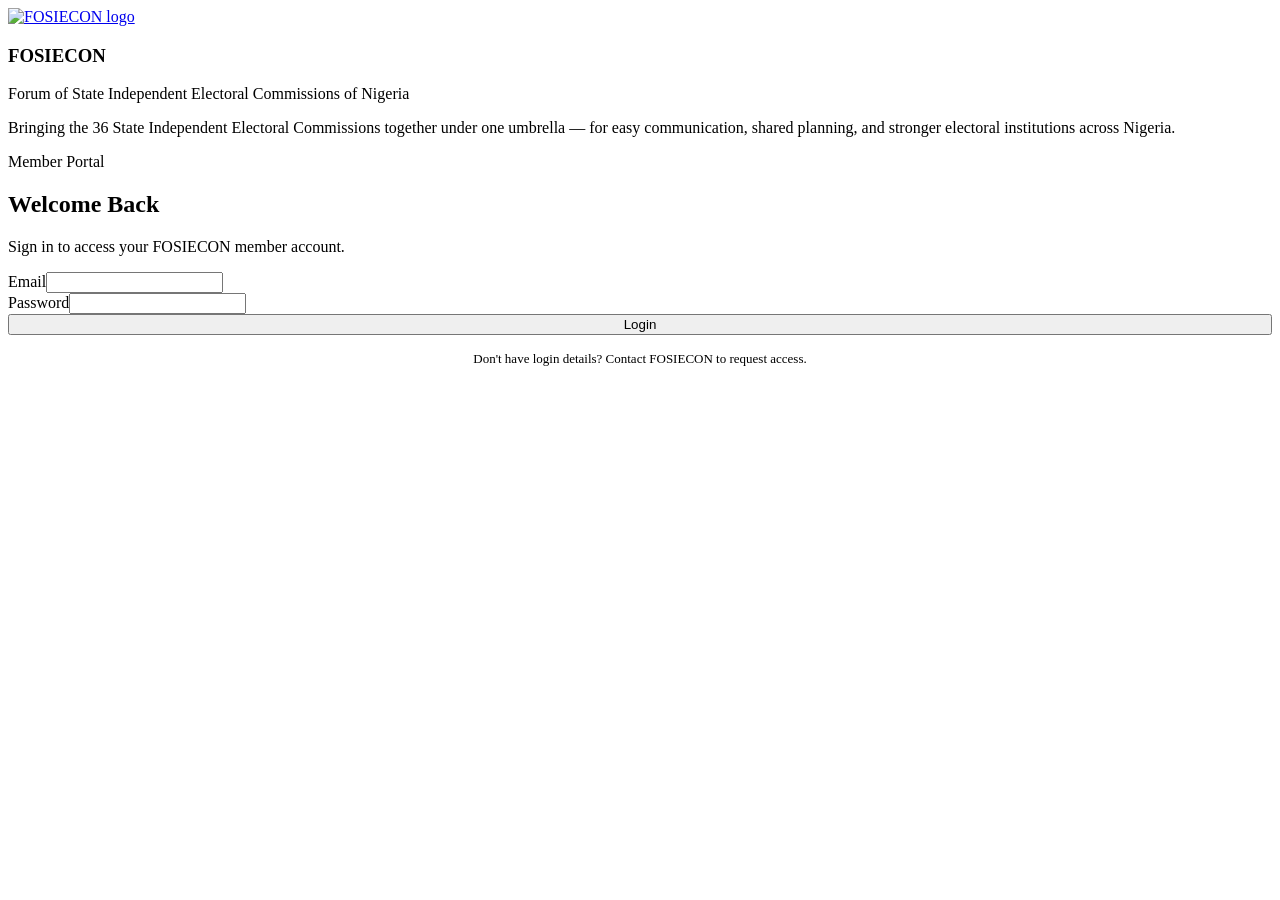
==== commit d46e7a77: "Remove public self-registration — admin creates all accounts No one can sign up from the website any" ====
--- a/frontend/login.html
+++ b/frontend/login.html
@@ -5,7 +5,7 @@
 <base href="/">
 <meta name="viewport" content="width=device-width, initial-scale=1.0">
 <title>Member Login | FOSIECON</title>
-<meta name="description" content="Log in or register for the FOSIECON member portal.">
+<meta name="description" content="Log in to the FOSIECON member portal.">
 <meta name="robots" content="noindex, nofollow">
 <link rel="icon" type="image/jpeg" href="images/logo.jpg">
 <link rel="apple-touch-icon" href="images/logo.jpg">
@@ -36,22 +36,7 @@
           <button class="btn-primary" type="submit" style="width:100%;justify-content:center;">Login</button>
           <div class="form-error" id="login-error"></div>
           <p style="text-align:center;margin-top:16px;font-size:13px;color:var(--slate-light);">
-            No account? <a style="color:var(--navy);font-weight:600;cursor:pointer;" onclick="toggleAuthForm()">Register as a member</a>
-          </p>
-        </form>
-
-        <form id="register-form" onsubmit="handleRegister(event)" style="display:none;">
-          <div class="form-group"><label>Full Name</label><input type="text" id="reg-name" required></div>
-          <div class="form-group"><label>Email</label><input type="email" id="reg-email" required></div>
-          <div class="form-group"><label>Phone</label><input type="text" id="reg-phone"></div>
-          <div class="form-group"><label>Representing Commission (optional)</label>
-            <select id="reg-commission"><option value="">— Select —</option></select>
-          </div>
-          <div class="form-group"><label>Password</label><input type="password" id="reg-password" required minlength="8"></div>
-          <button class="btn-primary" type="submit" style="width:100%;justify-content:center;">Create Account</button>
-          <div class="form-error" id="register-error"></div>
-          <p style="text-align:center;margin-top:16px;font-size:13px;color:var(--slate-light);">
-            Already have an account? <a style="color:var(--navy);font-weight:600;cursor:pointer;" onclick="toggleAuthForm()">Login</a>
+            Don't have login details? Contact FOSIECON to request access.
           </p>
         </form>
       </div>
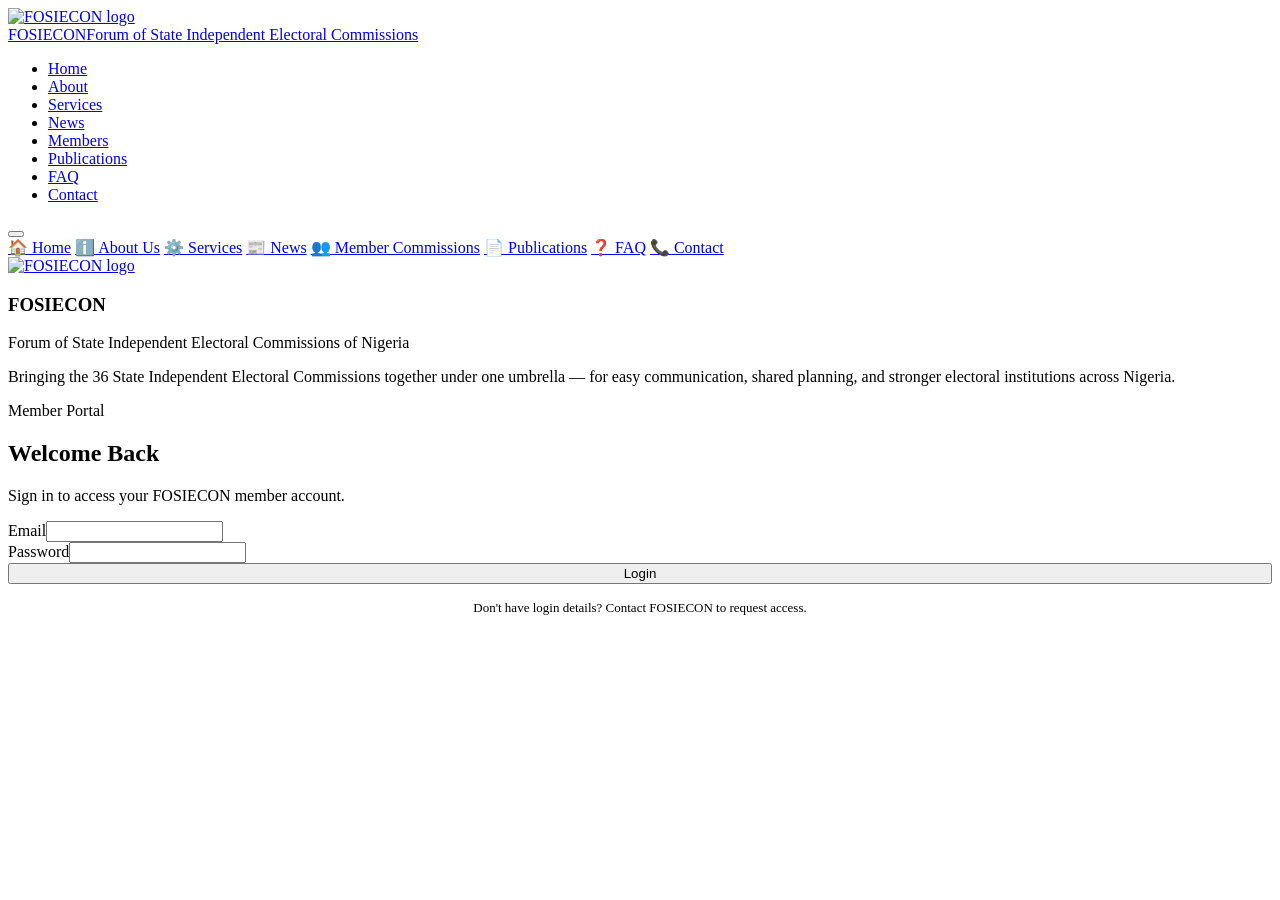
==== commit 38c22c69: "Add header/navbar to the login page Matches the main site's navbar (logo, title, nav links, mobile h" ====
--- a/frontend/login.html
+++ b/frontend/login.html
@@ -12,6 +12,37 @@
 <link rel="stylesheet" href="css/main.css">
 </head>
 <body>
+
+<!-- NAVBAR -->
+<nav id="navbar">
+  <a class="nav-brand" href="/">
+    <div class="nav-seal"><img src="images/logo.jpg" alt="FOSIECON logo"></div>
+    <div class="nav-title">FOSIECON<span>Forum of State Independent Electoral Commissions</span></div>
+  </a>
+  <ul class="nav-links">
+    <li><a href="/">Home</a></li>
+    <li><a href="about">About</a></li>
+    <li><a href="services">Services</a></li>
+    <li><a href="news">News</a></li>
+    <li><a href="team">Members</a></li>
+    <li><a href="downloads">Publications</a></li>
+    <li><a href="faq">FAQ</a></li>
+    <li><a href="contact">Contact</a></li>
+  </ul>
+  <button class="hamburger" onclick="toggleMenu()" id="hamburger"><span></span><span></span><span></span></button>
+</nav>
+
+<!-- MOBILE MENU -->
+<div id="mobile-menu">
+  <a href="/">🏠 Home</a>
+  <a href="about">ℹ️ About Us</a>
+  <a href="services">⚙️ Services</a>
+  <a href="news">📰 News</a>
+  <a href="team">👥 Member Commissions</a>
+  <a href="downloads">📄 Publications</a>
+  <a href="faq">❓ FAQ</a>
+  <a href="contact">📞 Contact</a>
+</div>
 
 <section class="page-section active" id="page-login">
   <div class="auth-wrap">
@@ -47,5 +78,8 @@
 <script src="js/api.js"></script>
 <script src="js/router.js"></script>
 <script src="js/auth-page.js"></script>
+<script>
+  function toggleMenu() { document.getElementById('mobile-menu').classList.toggle('open'); }
+</script>
 </body>
 </html>
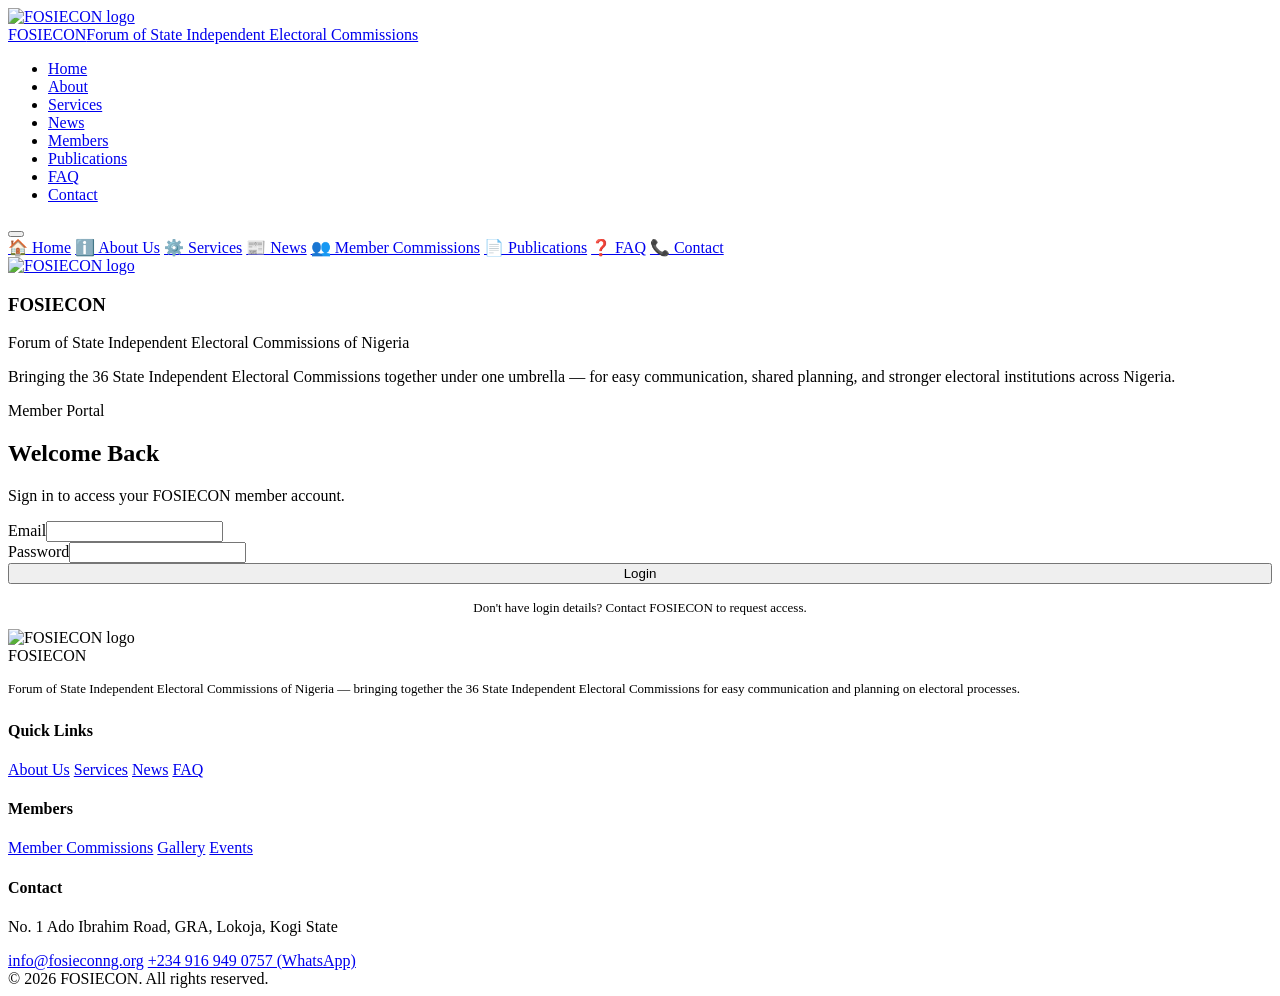
==== commit b0282910: "Re-add footer to login page; freshen the FOSIECON panel's background Footer restored to match the ma" ====
--- a/frontend/login.html
+++ b/frontend/login.html
@@ -75,11 +75,44 @@
   </div>
 </section>
 
+<footer>
+  <div class="footer-grid">
+    <div>
+      <div class="footer-brand"><div class="nav-seal"><img src="images/logo.jpg" alt="FOSIECON logo"></div><div class="footer-brand-name">FOSIECON</div></div>
+      <p style="font-size:13px;line-height:1.7;">Forum of State Independent Electoral Commissions of Nigeria — bringing together the 36 State Independent Electoral Commissions for easy communication and planning on electoral processes.</p>
+    </div>
+    <div class="footer-col">
+      <h4>Quick Links</h4>
+      <a href="about">About Us</a>
+      <a href="services">Services</a>
+      <a href="news">News</a>
+      <a href="faq">FAQ</a>
+    </div>
+    <div class="footer-col">
+      <h4>Members</h4>
+      <a href="team">Member Commissions</a>
+      <a href="gallery">Gallery</a>
+      <a href="events">Events</a>
+    </div>
+    <div class="footer-col">
+      <h4>Contact</h4>
+      <p>No. 1 Ado Ibrahim Road, GRA, Lokoja, Kogi State</p>
+      <a href="mailto:info@fosieconng.org">info@fosieconng.org</a>
+      <a href="https://wa.me/2349169490757" target="_blank">+234 916 949 0757 (WhatsApp)</a>
+    </div>
+  </div>
+  <div class="footer-bottom">
+    <span>© <span id="footer-year"></span> FOSIECON. All rights reserved.</span>
+    <a href="privacy" style="color:rgba(255,255,255,.7);">Privacy Policy &amp; Terms</a>
+  </div>
+</footer>
+
 <script src="js/api.js"></script>
 <script src="js/router.js"></script>
 <script src="js/auth-page.js"></script>
 <script>
   function toggleMenu() { document.getElementById('mobile-menu').classList.toggle('open'); }
+  document.getElementById('footer-year').textContent = new Date().getFullYear();
 </script>
 </body>
 </html>
--- a/frontend/css/main.css
+++ b/frontend/css/main.css
@@ -280,7 +280,7 @@
 /* ── Auth (Login / Register) split panel ─────────────────────── */
 .auth-wrap { display: grid; grid-template-columns: 1fr 1fr; min-height: calc(100vh - 70px - 38px); }
 .auth-brand-panel {
-  background: linear-gradient(160deg, var(--navy) 0%, #081D3F 100%);
+  background: linear-gradient(160deg, var(--sky) 0%, var(--navy) 100%);
   color: var(--white); display: flex; flex-direction: column; align-items: center;
   justify-content: center; text-align: center; padding: 56px 48px; position: relative; overflow: hidden;
 }
@@ -365,6 +365,17 @@
 .service-card::before{content:'';position:absolute;top:0;left:0;right:0;height:4px;background:var(--navy);transform:scaleX(0);transform-origin:left;transition:.3s;pointer-events:none;}
 .service-card:hover{box-shadow:var(--shadow);transform:translateY(-3px);background:var(--white);}
 .service-card:hover::before{transform:scaleX(1);}
+
+/* ── Recent Moments (homepage auto-scrolling strip) ──────────── */
+.recent-strip{overflow:hidden;margin-top:8px;-webkit-mask-image:linear-gradient(90deg,transparent,#000 5%,#000 95%,transparent);mask-image:linear-gradient(90deg,transparent,#000 5%,#000 95%,transparent);}
+.recent-strip-track{display:flex;gap:16px;width:max-content;animation:recent-scroll 40s linear infinite;}
+.recent-strip:hover .recent-strip-track{animation-play-state:paused;}
+.recent-strip-item{position:relative;width:220px;height:150px;border-radius:10px;overflow:hidden;flex-shrink:0;box-shadow:var(--shadow);}
+.recent-strip-item img{width:100%;height:100%;object-fit:cover;display:block;transition:transform .4s;}
+.recent-strip-item:hover img{transform:scale(1.08);}
+.recent-strip-caption{position:absolute;left:0;right:0;bottom:0;padding:8px 10px;background:linear-gradient(0deg,rgba(8,29,63,.85),transparent);color:var(--white);font-size:11px;font-weight:600;line-height:1.3;}
+@keyframes recent-scroll{from{transform:translateX(0);}to{transform:translateX(-50%);}}
+@media (max-width:580px){.recent-strip-item{width:150px;height:105px;}}
 .service-icon{width:52px;height:52px;background:var(--navy-light);border-radius:10px;display:flex;align-items:center;justify-content:center;margin-bottom:18px;font-size:24px;}
 .service-card h3{font-family:var(--font-display);font-size:1.15rem;color:var(--navy);margin-bottom:10px;}
 .service-card p{font-size:14px;color:var(--slate-light);line-height:1.65;}
@@ -454,7 +465,7 @@
 .reveal.is-visible { opacity: 1; transform: translateY(0); }
 
 @media (prefers-reduced-motion: reduce) {
-  .hero-badge, .hero h1, .hero-sub, .hero-btns, .hero-visual, .reveal, .page-enter, .page-enter-active {
+  .hero-badge, .hero h1, .hero-sub, .hero-btns, .hero-visual, .reveal, .page-enter, .page-enter-active, .recent-strip-track {
     animation: none !important; transition: none !important; opacity: 1 !important; transform: none !important;
   }
 }
